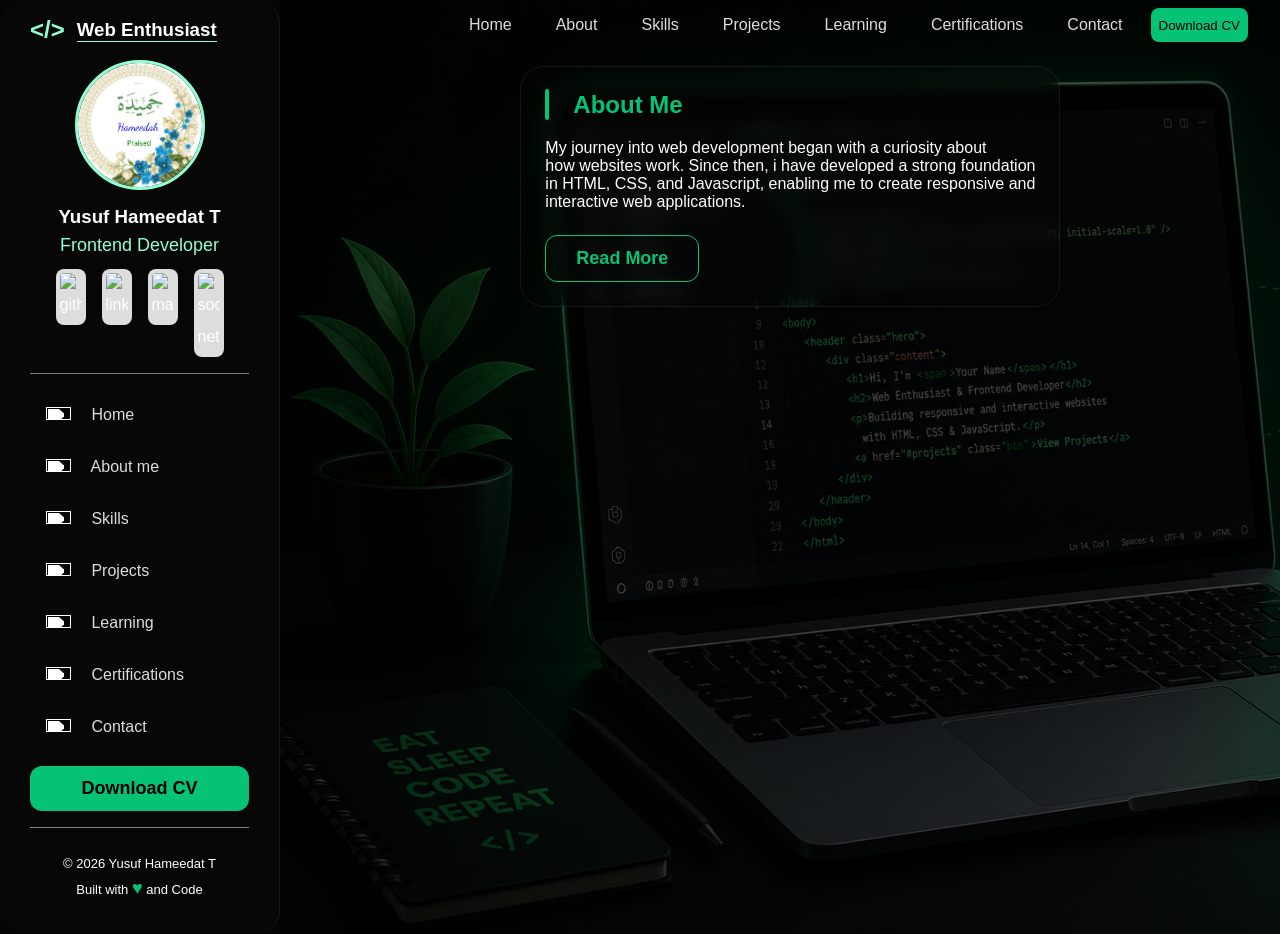
==== asset/pages/about.html @ 352acaed "myPortfolio" ====
<!DOCTYPE html>
<html lang="en">
<head>
    <meta charset="UTF-8">
    <meta name="viewport" content="width=device-width, initial-scale=1.0">
    <title>About me</title>
    <link rel="stylesheet" href="/./asset/style.css">
    <link rel="stylesheet" href="about.css">
</head>
<body>
    <div class="container">

        <aside class="sidemenu">
            <div class="logo">
                <h2>&lt;/&gt;</h2>
                <h3>Web Enthusiast</h3>
            </div>

            <div class="profile">
                <img src="/./asset/image/profile.jpg" alt="profile image" id="prof-img">
                <h3>Yusuf Hameedat T</h3>
                <p>Frontend Developer</p>
                <div class="prof-logo">
                    <img src="https://cdn-icons-png.flaticon.com/128/270/270798.png" 
                    alt="github" id="prof-logo">
                    <img src="https://cdn-icons-png.flaticon.com/128/3536/3536505.png" 
                    alt="linkedin" id="prof-logo">
                    <img src="https://cdn-icons-png.flaticon.com/128/732/732200.png" 
                    alt="mail" id="prof-logo">
                    <img src="https://cdn-icons-png.flaticon.com/128/11531/11531327.png" 
                    alt="social network" id="prof-logo">
                </div>
            </div>

            <div class="navigate">
                <nav>
                    <div class="nav-logo">
                        <a href="/././index.html">
                        <img src="https://cdn-icons-png.flaticon.com/128/1946/1946488.png" alt="">
                        <!-- <img src="https://cdn-icons-png.flaticon.com/128/5996/5996362.png" alt=""> -->
                        Home</a>
                    </div>
                    <div class="nav-logo">
                        <a href="/././index.html#about">
                        <img src="https://cdn-icons-png.flaticon.com/128/10758/10758751.png" alt="">
                        About me</a>
                    </div>
                    <div class="nav-logo">
                        <a href="/././index.html#skill">
                        <img src="https://cdn-icons-png.flaticon.com/128/1447/1447744.png" alt="">
                        Skills</a>
                    </div>
                    <div class="nav-logo">
                        <a href="/././index.html#project">
                        <img src="https://cdn-icons-png.flaticon.com/128/10216/10216292.png" alt="">
                        Projects</a>
                    </div>
                    <div class="nav-logo">
                        <a href="/././index.html#learn">
                        <img src="https://cdn-icons-png.flaticon.com/128/864/864685.png" alt="">
                        Learning</a>
                    </div>
                    <div class="nav-logo">
                        <a href="#">
                        <img src="https://cdn-icons-png.flaticon.com/128/3172/3172183.png" alt="">
                        Certifications</a>
                    </div>
                    <div class="nav-logo">
                        <a href="/././index.html#contact">
                        <img src="https://cdn-icons-png.flaticon.com/128/3894/3894024.png" alt="">
                        Contact</a>
                    </div>
                </nav>
                <button class="btn cv">Download CV</button>
            </div>

            <div class="copyright">
                <p>&copy; 2026 Yusuf Hameedat T</p>
                <p>Built with <span id="love">&hearts;</span> and Code</p>
            </div>
        </aside>

        <aside class="menu">
        <header>
            <nav class="nav">
                <a href="/././index.html">Home</a>
                <a href="/./index.html#about">About</a>
                <a href="/././index.html#skill">Skills</a>
                <a href="/././index.html#project">Projects</a>
                <a href="/././index.html#learn">Learning</a>
                <a href="#">Certifications</a>
                <a href="/././index.html#contact">Contact</a>
                <button class="btn-nav">Download CV</button>
            </nav>
        </header>

        <main>
            <div class="div-section">
                <section class="sec about" id="about"> 
                    <h2><span class="stroke"></span>About Me</h2>
                    <div class="about-info">My journey into web development began with a curiosity about 
                        how websites work. Since then, i have developed a strong foundation
                        in HTML, CSS, and Javascript, enabling me to create responsive and 
                        interactive web applications.</div>
                    <button class="btn read-more read">Read More</button>
                </section>
            </div>
        </main>
        </aside>
    </div>
    <script src="/./asset/script.js"></script>
</body>
</html>
---- asset/style.css ----
:root {
    --bg:#050505;
    --card:#0d0d0d;
    --emerald:#06c274;
    --emerald-light:#8fffd1;
    --text:#ffffff;
    --gray:#b8b8b8;
    --bglogo: rgba(255, 255, 255, 0.486);
}

* {
    margin: 0;
    padding: 0;
    box-sizing: border-box;
    font-family: 'Inter',sans-serif;
}

body {
    background: var(--bg);
    color: var(--text);
}

.container {
    display: grid;
    grid-template-columns: 280px 1fr;
    min-height: 100vh;
}
/* side menu */
.sidemenu {
    /* position: absolute; */
    background: #070707;
    border-right: 1px solid rgba(255,255,255,.08);
    border-radius: 24px;
    padding-top: 16px;
    padding: 0 30px;
    position: sticky;
    top: 0;
    height: fit-content;
}

.logo {
    display: flex;
    align-items: center;
    gap: 12px;
    margin: 16px 0;
}
.logo h2 {
    color: var(--emerald-light);
}
.logo h3 {
    border-bottom: 0.5px solid var(--emerald-light);
}

.profile {
    text-align: center;
    padding-bottom: 16px;
    line-height: 32px;
    border-bottom: 1px solid var(--bglogo);
}
#prof-img {
    width: 130px;
    height: 130px;
    border-radius: 50%;
    border: 3px solid var(--emerald-light);
    object-fit: cover;
}
.profile p {
    color: var(--emerald-light);
}

.prof-logo {
    display: flex;
    gap: 1rem;
    margin-top: 12px;
    justify-content: center;
}
.prof-logo img {
    width: 30px;
    height: 30%;
}
#prof-logo {
    background-color: #ddd;
    padding: 4px;
    border-radius: 8px;
}

/* navigation */
.navigate {
    border-bottom: 1px solid var(--bglogo);
    padding: 16px 0;
}

.nav-logo {
    display: flex;
}
.nav-logo img {
    margin-right: 16px;
    height: 75%;
    width: 25px;
    filter: brightness(0) invert(1); 
}

nav {
    display: flex;
    flex-direction: column;
    gap: 12px;
    margin-top: 8px;
    margin-right: 16px;
}
nav a {
    text-decoration: none;
    color: #ddd;
    padding: 8px 16px;
    border-radius: 10px;
    transition: .3s;
}
nav a:hover {
    background: rgba(0,208,132,.15);
    color: var(--emerald);
}

.btn-nav {
    background-color: var(--emerald);
    padding: 8px;
    border: none;
    border-radius: 8px;
    margin-right: 16px;
}

.nav p {
    margin-top: 12px;
    font-weight: bolder;
    font-size: xx-large;
    color: white;
}

.cv {
    width: 100%;
    margin-top: 16px;
    padding: 14px;
    background: var(--emerald);
    color: black;
    border: none;
    border-radius: 12px;
    font-weight: 600;
    /* cursor: pointer; */
}
.copyright {
    margin-top: 24px;
    margin-bottom: 32px;
}
.copyright p {
    text-align: center;
    font-weight: lighter;
    font-size: small;
    line-height: 24px;
}
#love {
    color: var(--emerald);
    font-size: large;
}

/* the whole page */
.menu {
    position: relative;
}
/* header */
.nav {
    flex-direction: row;
    justify-content: end;
}
.nav a:hover {
    text-decoration: solid underline;
    background: none;
}

/* paragraph */
p {
    line-height: 24px;
    font-weight: 500;
    font-size: large;
}

/* main */
.hero {
    display: grid;
    grid-template-columns: 1.2fr 1fr;
    align-items: center;
    /* gap: 50px; */
    padding-bottom: 24px;
    padding-left: 40px;
    background: 
        linear-gradient(rgba(0,0,0,0.7), rgba(0,0,0,0.7)),url("./image/bghero.png"); 
    background-size: cover;
    background-repeat: no-repeat;
}

.hi {
    display: inline-block;
    padding: 10px 18px;
    border: 1px solid var(--emerald-light);
    border-radius: 12px;
    color: var(--emerald-light);
}

.hero h1 {
    font-size: 4rem;
    max-width: 20px 0;
}
#name {
    color: var(--emerald);
}
.hero h2 {
    color: #d9d9d9;
    margin-bottom: 20px;
}
.hero p {
    color: var(--gray);
    max-width: 600px;
    line-height: 1.8;
}
.hero-btn {
    display: flex;
    gap: 20px;
    margin-top: 24px;
}
.btn {
    padding: 12px 30px;
    border-radius: 12px;
    cursor: pointer;
    font-size: 1rem;
    font-weight: bold;
    font-size: large;
}
.view {
    background: var(--emerald);
    color: black;
    border: none;
}
.contact {
    background: transparent;
    border: 1px solid var(--emerald) ;
    color: white;
}

.status {
    display: flex;
    gap: 50px;
    margin-top: 40px;
    color: white;
}
.status h3 {
   /* color: var(--emerald);*/
    font-size: 1.5rem;
}
.status p {
    color: #999;
}

/* .hero-image {
    width: 100%;
    filter: drop-shadow(0 0 30px rgba(0,208,132,.3));
} */

/* lower section */
.lower-section {
    background: #cff8e6;
    color: black;
    backdrop-filter: blur(10px);
    border: 1px solid rgb(255,255,255,.08);
    border-radius: 24px; 
    padding: 16px;
}

.div-section {
    display: flex;
    flex-direction: row;
    justify-content: space-around;
    gap: 0.5rem;
}
/* class name sec */
.sec {
    background: rgb(255,255,255,.03);
    backdrop-filter: blur(10px);
    border: 1px solid rgb(255,255,255,.08);
    border-radius: 24px;
    padding: 24px;
    margin-bottom: 16px;
}
.sec h2 {
    color: black;
    margin-bottom: 20px;
}
.journey p, .about p, .contact2 p {
    line-height: 32px;
}
/* stroke */
.stroke {
    border: 2px solid var(--emerald);
    margin-right: 24px;
    border-radius: 8px;
}

.read-more {
    background: transparent;
    border: 1px solid var(--emerald) ;
    color: var(--emerald);
    margin-top: 24px;
}

.about, .skills {
    background: #faf9f9a2;
    padding: 24px;
    margin: 24px 0;
    margin-left: 20px;
}
/* skills */
.skills {
    background-color: #faf9f94d;
}
.skill-img {
    display: flex;
    gap: 0.5rem;
}

.skill-logo img { 
    width: 60px;
    height: 60%;
}
.skill-logo {
    background-color: var(--bglogo);
    border-radius: 16px;
    text-align: center;
    padding: 16px 12px;
}

#skill-logo {
    background-color: #06c2742d; 
    border-radius: 16px;
    width: 100px;
    height: 50%; 
    padding: 12px 16px;
    margin-top: 16px;
}
.skill-label {
    text-align: center;
}
/* projects */
.project-view {
    display: flex;
    justify-content: space-between;
}
.project-view a {
    color: var(--emerald);
    text-decoration: none;
    margin-right: 24px;
}

.proj1, .proj2 {
    display: flex;
    gap: 1.5rem;
}

#game {
    color: black;
    line-height: 24px;
    font-weight: 600;
    font-size: large;
}
.proj-img p {
    text-align: center;
    color: var(--emerald)
}
.proj-img img {
    height: 70%;
    width: 250px;
    border-radius: 16px;
}
.proj2 img {
    height: 130%;
    width: 250px;
    border-radius: 16px;
    margin-top: -24px;
}

/* tech & tools and learning journey*/
.sec.project, .sec.journey {
    border-right: 2px solid var(--bglogo);
}

.sec.journey img {
    margin-top: 24px;
}

.techtool, .skill-img2 {
    display: flex;
    gap: 1rem;
}

#tool-logo {
    background-color: var(--bglogo); 
    border-radius: 16px;
    width: 100px;
    height: 70%;
    padding: 12px;
}
.tool-label {
    text-align: center;
}

/* contact */
.sec.contact2 p {
    text-align: center;
    margin-bottom: 24px;
}

#contact-logo {
    width: 25px;
    height: 25%;
}

.cont {
    display: flex;
    gap: 1rem;
    margin-bottom: 20px;
}
.cont a {
    text-decoration: none;
    color: var(--emerald);
    margin-top: 8px;
}
/* Footer */
footer {
    margin-left: 24px;
}

footer p {
    font-size: small;
    font-weight: lighter;
    line-height: 40px;
}

.foot-link a {
    text-decoration: none;
    color: black;
    font-size: small;
    font-weight: lighter;
    line-height: 40px;
    margin-right: 16px;
}

#foot-span {
    border: 1px solid var(--emerald);
    border-radius: 8px;
    margin-right: 8px;
}
---- asset/pages/about.css ----
:root {
    --bg:#050505;
    --card:#0d0d0d;
    --emerald:#06c274;
    --emerald-light:#8fffd1;
    --text:#ffffff;
    --gray:#b8b8b8;
    --bglogo: rgba(255, 255, 255, 0.486);
}

* {
    margin: 0;
    padding: 0;
    box-sizing: border-box;
    font-family: 'Inter',sans-serif;
}

.menu {
background: 
        linear-gradient(rgba(0,0,0,0.7), rgba(0,0,0,0.7)),url("../image/bghero.png"); 
    background-size: cover;
    background-repeat: no-repeat;
}

.about {
    background-color: transparent;
}

.about h2 {
    color: var(--emerald);
}

.about-info {
  white-space: pre-line;
}
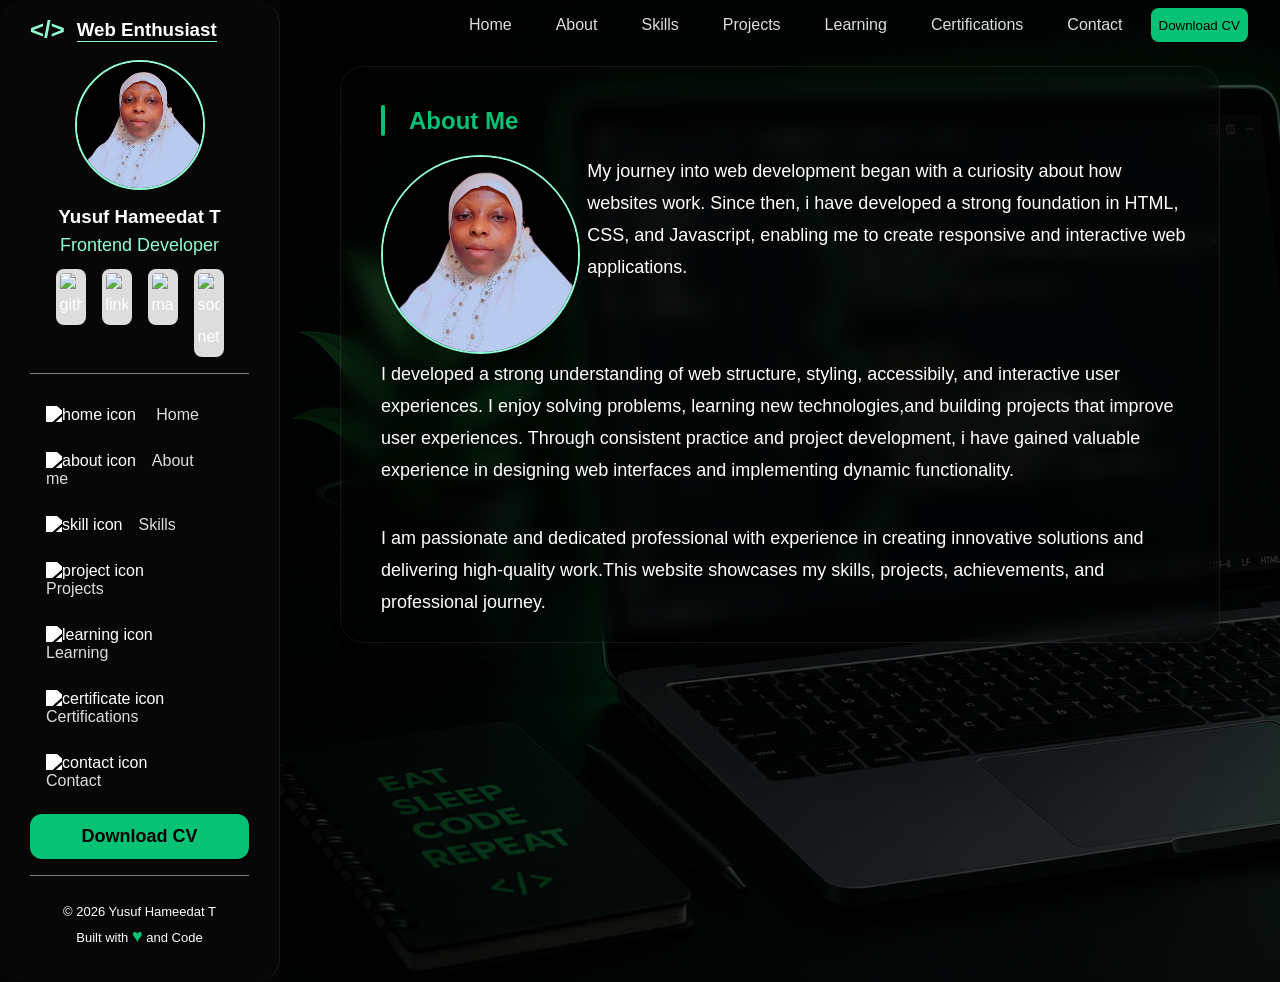
==== commit 4195dfbf: "port" ====
--- a/asset/pages/about.html
+++ b/asset/pages/about.html
@@ -17,7 +17,7 @@
             </div>
 
             <div class="profile">
-                <img src="/./asset/image/profile.jpg" alt="profile image" id="prof-img">
+                <img src="/./asset/image/profilePic.png" alt="profile image" id="prof-img">
                 <h3>Yusuf Hameedat T</h3>
                 <p>Frontend Developer</p>
                 <div class="prof-logo">
@@ -36,39 +36,39 @@
                 <nav>
                     <div class="nav-logo">
                         <a href="/././index.html">
-                        <img src="https://cdn-icons-png.flaticon.com/128/1946/1946488.png" alt="">
                         <!-- <img src="https://cdn-icons-png.flaticon.com/128/5996/5996362.png" alt=""> -->
-                        Home</a>
+                        <img src="https://cdn-icons-png.flaticon.com/128/1946/1946488.png" 
+                        alt="home icon"> Home</a>
                     </div>
                     <div class="nav-logo">
                         <a href="/././index.html#about">
-                        <img src="https://cdn-icons-png.flaticon.com/128/10758/10758751.png" alt="">
-                        About me</a>
+                        <img src="https://cdn-icons-png.flaticon.com/128/10758/10758751.png" 
+                        alt="about icon">About me</a>
                     </div>
                     <div class="nav-logo">
                         <a href="/././index.html#skill">
-                        <img src="https://cdn-icons-png.flaticon.com/128/1447/1447744.png" alt="">
-                        Skills</a>
+                        <img src="https://cdn-icons-png.flaticon.com/128/1447/1447744.png" 
+                        alt="skill icon">Skills</a>
                     </div>
                     <div class="nav-logo">
                         <a href="/././index.html#project">
-                        <img src="https://cdn-icons-png.flaticon.com/128/10216/10216292.png" alt="">
-                        Projects</a>
+                        <img src="https://cdn-icons-png.flaticon.com/128/10216/10216292.png" 
+                        alt="project icon">Projects</a>
                     </div>
                     <div class="nav-logo">
                         <a href="/././index.html#learn">
-                        <img src="https://cdn-icons-png.flaticon.com/128/864/864685.png" alt="">
-                        Learning</a>
+                        <img src="https://cdn-icons-png.flaticon.com/128/864/864685.png" 
+                        alt="learning icon">Learning</a>
                     </div>
                     <div class="nav-logo">
                         <a href="#">
-                        <img src="https://cdn-icons-png.flaticon.com/128/3172/3172183.png" alt="">
-                        Certifications</a>
+                        <img src="https://cdn-icons-png.flaticon.com/128/3172/3172183.png" 
+                        alt="certificate icon">Certifications</a>
                     </div>
                     <div class="nav-logo">
                         <a href="/././index.html#contact">
-                        <img src="https://cdn-icons-png.flaticon.com/128/3894/3894024.png" alt="">
-                        Contact</a>
+                        <img src="https://cdn-icons-png.flaticon.com/128/3894/3894024.png" 
+                        alt="contact icon">Contact</a>
                     </div>
                 </nav>
                 <button class="btn cv">Download CV</button>
@@ -98,16 +98,33 @@
             <div class="div-section">
                 <section class="sec about" id="about"> 
                     <h2><span class="stroke"></span>About Me</h2>
-                    <div class="about-info">My journey into web development began with a curiosity about 
-                        how websites work. Since then, i have developed a strong foundation
-                        in HTML, CSS, and Javascript, enabling me to create responsive and 
-                        interactive web applications.</div>
-                    <button class="btn read-more read">Read More</button>
+                    <div class="pro">
+                        <aside>
+                        <!-- <img src="/./asset/image/profile.jpg" alt="profile image" id="img-prof">  -->
+                        <img src="/./asset/image/profilePic.png" alt="profile image" id="img-prof">
+                        </aside>
+                        <aside>
+                            <p>My journey into web development began with a curiosity about how 
+                                websites work. Since then, i have developed a strong foundation 
+                                in HTML, CSS, and Javascript, enabling me to create responsive and 
+                                interactive web applications.</p><br>
+                        </aside>
+                    </div>
+                    <p>I developed a strong understanding of web structure, 
+                        styling, accessibily, and interactive user experiences. 
+                        I enjoy solving problems, learning new technologies,and 
+                        building projects that improve user experiences. Through 
+                        consistent practice and project development, i have gained 
+                        valuable experience in designing web interfaces and 
+                        implementing dynamic functionality.</p><br><br>
+                    <p>I am passionate and dedicated professional with experience 
+                        in creating innovative solutions and delivering high-quality 
+                        work.This website showcases my skills, projects, 
+                        achievements, and professional journey.</p>
                 </section>
             </div>
         </main>
         </aside>
     </div>
-    <script src="/./asset/script.js"></script>
 </body>
 </html>
--- a/asset/style.css
+++ b/asset/style.css
@@ -61,7 +61,7 @@
     width: 130px;
     height: 130px;
     border-radius: 50%;
-    border: 3px solid var(--emerald-light);
+    border: 2px solid var(--emerald-light);
     object-fit: cover;
 }
 .profile p {
@@ -119,6 +119,57 @@
     color: var(--emerald);
 }
 
+.nav p {
+    margin-top: 12px;
+    font-weight: bolder;
+    font-size: xx-large;
+    color: white;
+}
+
+.cv {
+    width: 100%;
+    margin-top: 16px;
+    padding: 14px;
+    background: var(--emerald);
+    color: black;
+    border: none;
+    border-radius: 12px;
+    font-weight: 600;
+}
+.cv:hover {
+    background-color: #06c2749d;
+    color: var(--emerald-light);
+}
+
+.copyright {
+    margin-top: 24px;
+    margin-bottom: 32px;
+}
+.copyright p {
+    text-align: center;
+    font-weight: lighter;
+    font-size: small;
+    line-height: 24px;
+}
+#love {
+    color: var(--emerald);
+    font-size: large;
+}
+
+/* the whole page */
+.menu {
+    position: relative;
+}
+/* header */
+.nav {
+    flex-direction: row;
+    justify-content: end;
+}
+.nav a:hover {
+    text-decoration: solid underline;
+    background: none;
+}
+
 .btn-nav {
     background-color: var(--emerald);
     padding: 8px;
@@ -126,54 +177,10 @@
     border-radius: 8px;
     margin-right: 16px;
 }
-
-.nav p {
-    margin-top: 12px;
-    font-weight: bolder;
-    font-size: xx-large;
-    color: white;
-}
-
-.cv {
-    width: 100%;
-    margin-top: 16px;
-    padding: 14px;
-    background: var(--emerald);
-    color: black;
-    border: none;
-    border-radius: 12px;
-    font-weight: 600;
-    /* cursor: pointer; */
-}
-.copyright {
-    margin-top: 24px;
-    margin-bottom: 32px;
-}
-.copyright p {
-    text-align: center;
-    font-weight: lighter;
-    font-size: small;
-    line-height: 24px;
-}
-#love {
-    color: var(--emerald);
-    font-size: large;
-}
-
-/* the whole page */
-.menu {
-    position: relative;
-}
-/* header */
-.nav {
-    flex-direction: row;
-    justify-content: end;
-}
-.nav a:hover {
-    text-decoration: solid underline;
-    background: none;
-}
-
+.btn-nav:hover {
+    background-color: #06c2749d;
+    color: var(--emerald-light);
+}
 /* paragraph */
 p {
     line-height: 24px;
@@ -237,10 +244,17 @@
     color: black;
     border: none;
 }
+.view:hover {
+    background-color: #06c2749d;
+    color: white;
+}
 .contact {
     background: transparent;
     border: 1px solid var(--emerald) ;
     color: white;
+}
+.contact:hover {
+    color: var(--emerald-light);
 }
 
 .status {
@@ -307,6 +321,9 @@
     color: var(--emerald);
     margin-top: 24px;
 }
+.read-more:hover {
+    color: black;
+}
 
 .about, .skills {
     background: #faf9f9a2;
@@ -355,6 +372,9 @@
     text-decoration: none;
     margin-right: 24px;
 }
+.project-view a:hover {
+    color: black;
+}
 
 .proj1, .proj2 {
     display: flex;
@@ -429,32 +449,47 @@
     color: var(--emerald);
     margin-top: 8px;
 }
+.cont a:hover {
+    color: black;
+}
 /* Footer */
-footer {
-    margin-left: 24px;
-}
-
-footer p {
-    font-size: small;
-    font-weight: lighter;
+.footer {
+    display: flex;
+    justify-content: space-around;
+}
+
+#quil a, #con a {
+    display: block;
+    text-decoration: none;
+    color: black;
     line-height: 40px;
 }
-
-.foot-link a {
-    text-decoration: none;
-    color: black;
-    font-size: small;
-    font-weight: lighter;
+#quil a:hover, #con a:hover {
+    text-decoration: underline;
+}
+
+.footer h3 {
+    color: black;
+    margin-bottom: 24px;
+}
+
+#footp {
+    line-height: 24px;
+    margin-top: -20px;
+}
+.footer p {
     line-height: 40px;
-    margin-right: 16px;
-}
-
-#foot-span {
-    border: 1px solid var(--emerald);
-    border-radius: 8px;
-    margin-right: 8px;
-}
-
-
-
-
+}
+
+.foot-copyright {
+    text-align: center;
+    margin: 24px 0;
+    text-decoration: underline var(--emerald);
+}
+
+
+
+
+
+
+
--- a/asset/pages/about.css
+++ b/asset/pages/about.css
@@ -24,6 +24,10 @@
 
 .about {
     background-color: transparent;
+    padding-top: 40px;
+    padding-left: 40px;
+    margin-left: 60px;
+    margin-right: 60px;
 }
 
 .about h2 {
@@ -33,4 +37,18 @@
 .about-info {
   white-space: pre-line;
 }
-    
+
+.pro {
+    display: flex;
+    justify-content: space-between;
+    gap: 2.5rem;
+}
+
+#img-prof {
+    height: auto;
+    width: 120%;
+    border-radius: 50%;
+    border: 2px solid var(--emerald-light);
+    object-fit: cover;
+}
+
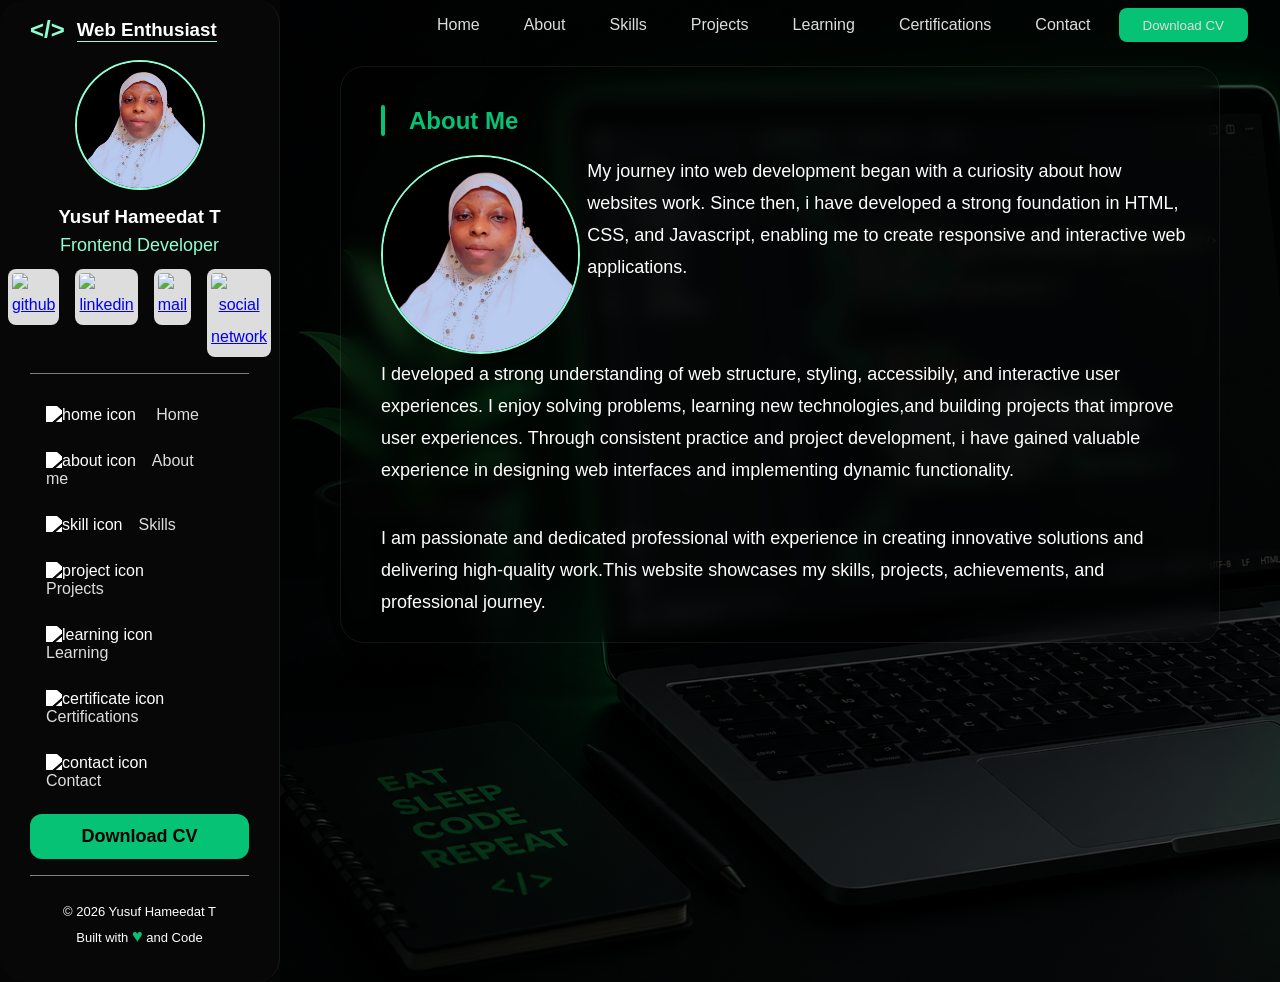
==== commit f24e4935: "port" ====
--- a/asset/pages/about.html
+++ b/asset/pages/about.html
@@ -1,130 +1,196 @@
-<!DOCTYPE html>
+<!doctype html>
 <html lang="en">
-<head>
-    <meta charset="UTF-8">
-    <meta name="viewport" content="width=device-width, initial-scale=1.0">
+  <head>
+    <meta charset="UTF-8" />
+    <meta name="viewport" content="width=device-width, initial-scale=1.0" />
+    <link
+      rel="shortcut icon"
+      href="/asset/image/profilePic.png"
+      type="image/x-icon"
+    />
     <title>About me</title>
-    <link rel="stylesheet" href="/./asset/style.css">
-    <link rel="stylesheet" href="about.css">
-</head>
-<body>
+    <link rel="stylesheet" href="/./asset/style.css" />
+    <link rel="stylesheet" href="about.css" />
+  </head>
+  <body>
     <div class="container">
+      <aside class="sidemenu">
+        <div class="logo">
+          <h2 class="tracking-in-expand-fwd-top">&lt;/&gt;</h2>
+          <h3 class="tracking-in-expand-fwd-top">Web Enthusiast</h3>
+        </div>
 
-        <aside class="sidemenu">
-            <div class="logo">
-                <h2>&lt;/&gt;</h2>
-                <h3>Web Enthusiast</h3>
+        <div class="profile tracking-in-expand-fwd-bottom">
+          <img
+            src="/./asset/image/profilePic.png"
+            alt="profile image"
+            id="prof-img"
+          />
+          <h3>Yusuf Hameedat T</h3>
+          <p>Frontend Developer</p>
+          <div class="prof-logo">
+            <a href="https://github.com/YusufHameedat/">
+              <img
+                src="https://cdn-icons-png.flaticon.com/128/270/270798.png"
+                alt="github"
+                id="prof-logo"
+            /></a>
+            <a href="https://www.linkedin.com/in/yusuf-hameedat-006724223">
+              <img
+                src="https://cdn-icons-png.flaticon.com/128/3536/3536505.png"
+                alt="linkedin"
+                id="prof-logo"
+            /></a>
+            <a href="mailto:hameedatyusuf@gmail.com">
+              <img
+                src="https://cdn-icons-png.flaticon.com/128/732/732200.png"
+                alt="mail"
+                id="prof-logo"
+            /></a>
+            <a href="https://www.instagram.com/hameedatyusu9">
+              <img
+                src="https://cdn-icons-png.flaticon.com/128/11531/11531327.png"
+                alt="social network"
+                id="prof-logo"
+            /></a>
+          </div>
+        </div>
+
+        <div class="navigate">
+          <nav>
+            <div class="nav-logo">
+              <a href="/././index.html">
+                <!-- <img src="https://cdn-icons-png.flaticon.com/128/5996/5996362.png" alt=""> -->
+                <img
+                  src="https://cdn-icons-png.flaticon.com/128/1946/1946488.png"
+                  alt="home icon"
+                />
+                Home</a
+              >
             </div>
+            <div class="nav-logo">
+              <a href="/././index.html#about">
+                <img
+                  src="https://cdn-icons-png.flaticon.com/128/10758/10758751.png"
+                  alt="about icon"
+                />About me</a
+              >
+            </div>
+            <div class="nav-logo">
+              <a href="/././index.html#skill">
+                <img
+                  src="https://cdn-icons-png.flaticon.com/128/1447/1447744.png"
+                  alt="skill icon"
+                />Skills</a
+              >
+            </div>
+            <div class="nav-logo">
+              <a href="/././index.html#project">
+                <img
+                  src="https://cdn-icons-png.flaticon.com/128/10216/10216292.png"
+                  alt="project icon"
+                />Projects</a
+              >
+            </div>
+            <div class="nav-logo">
+              <a href="/././index.html#learn">
+                <img
+                  src="https://cdn-icons-png.flaticon.com/128/864/864685.png"
+                  alt="learning icon"
+                />Learning</a
+              >
+            </div>
+            <div class="nav-logo">
+              <a href="#">
+                <img
+                  src="https://cdn-icons-png.flaticon.com/128/3172/3172183.png"
+                  alt="certificate icon"
+                />Certifications</a
+              >
+            </div>
+            <div class="nav-logo">
+              <a href="/././index.html#contact">
+                <img
+                  src="https://cdn-icons-png.flaticon.com/128/3894/3894024.png"
+                  alt="contact icon"
+                />Contact</a
+              >
+            </div>
+          </nav>
+          <button class="btn cv vibrate-2" id="cvBtn">
+            <a id="btnCvlink" href="/././asset/CV/hameedatCV.pdf"
+              >Download CV</a
+            >
+          </button>
+        </div>
 
-            <div class="profile">
-                <img src="/./asset/image/profilePic.png" alt="profile image" id="prof-img">
-                <h3>Yusuf Hameedat T</h3>
-                <p>Frontend Developer</p>
-                <div class="prof-logo">
-                    <img src="https://cdn-icons-png.flaticon.com/128/270/270798.png" 
-                    alt="github" id="prof-logo">
-                    <img src="https://cdn-icons-png.flaticon.com/128/3536/3536505.png" 
-                    alt="linkedin" id="prof-logo">
-                    <img src="https://cdn-icons-png.flaticon.com/128/732/732200.png" 
-                    alt="mail" id="prof-logo">
-                    <img src="https://cdn-icons-png.flaticon.com/128/11531/11531327.png" 
-                    alt="social network" id="prof-logo">
-                </div>
-            </div>
+        <div class="copyright">
+          <p>&copy; 2026 Yusuf Hameedat T</p>
+          <p>Built with <span id="love">&hearts;</span> and Code</p>
+        </div>
+      </aside>
 
-            <div class="navigate">
-                <nav>
-                    <div class="nav-logo">
-                        <a href="/././index.html">
-                        <!-- <img src="https://cdn-icons-png.flaticon.com/128/5996/5996362.png" alt=""> -->
-                        <img src="https://cdn-icons-png.flaticon.com/128/1946/1946488.png" 
-                        alt="home icon"> Home</a>
-                    </div>
-                    <div class="nav-logo">
-                        <a href="/././index.html#about">
-                        <img src="https://cdn-icons-png.flaticon.com/128/10758/10758751.png" 
-                        alt="about icon">About me</a>
-                    </div>
-                    <div class="nav-logo">
-                        <a href="/././index.html#skill">
-                        <img src="https://cdn-icons-png.flaticon.com/128/1447/1447744.png" 
-                        alt="skill icon">Skills</a>
-                    </div>
-                    <div class="nav-logo">
-                        <a href="/././index.html#project">
-                        <img src="https://cdn-icons-png.flaticon.com/128/10216/10216292.png" 
-                        alt="project icon">Projects</a>
-                    </div>
-                    <div class="nav-logo">
-                        <a href="/././index.html#learn">
-                        <img src="https://cdn-icons-png.flaticon.com/128/864/864685.png" 
-                        alt="learning icon">Learning</a>
-                    </div>
-                    <div class="nav-logo">
-                        <a href="#">
-                        <img src="https://cdn-icons-png.flaticon.com/128/3172/3172183.png" 
-                        alt="certificate icon">Certifications</a>
-                    </div>
-                    <div class="nav-logo">
-                        <a href="/././index.html#contact">
-                        <img src="https://cdn-icons-png.flaticon.com/128/3894/3894024.png" 
-                        alt="contact icon">Contact</a>
-                    </div>
-                </nav>
-                <button class="btn cv">Download CV</button>
-            </div>
-
-            <div class="copyright">
-                <p>&copy; 2026 Yusuf Hameedat T</p>
-                <p>Built with <span id="love">&hearts;</span> and Code</p>
-            </div>
-        </aside>
-
-        <aside class="menu">
+      <aside class="menu">
         <header>
-            <nav class="nav">
-                <a href="/././index.html">Home</a>
-                <a href="/./index.html#about">About</a>
-                <a href="/././index.html#skill">Skills</a>
-                <a href="/././index.html#project">Projects</a>
-                <a href="/././index.html#learn">Learning</a>
-                <a href="#">Certifications</a>
-                <a href="/././index.html#contact">Contact</a>
-                <button class="btn-nav">Download CV</button>
-            </nav>
+          <nav class="nav">
+            <a href="/././index.html">Home</a>
+            <a href="/./index.html#about">About</a>
+            <a href="/././index.html#skill">Skills</a>
+            <a href="/././index.html#project">Projects</a>
+            <a href="/././index.html#learn">Learning</a>
+            <a href="#">Certifications</a>
+            <a href="/././index.html#contact">Contact</a>
+            <button class="btn-nav vibrate-2" id="nav-cvBtn">
+              <a href="/././asset/CV/hameedatCV.pdf">Download CV</a>
+            </button>
+          </nav>
         </header>
 
         <main>
-            <div class="div-section">
-                <section class="sec about" id="about"> 
-                    <h2><span class="stroke"></span>About Me</h2>
-                    <div class="pro">
-                        <aside>
-                        <!-- <img src="/./asset/image/profile.jpg" alt="profile image" id="img-prof">  -->
-                        <img src="/./asset/image/profilePic.png" alt="profile image" id="img-prof">
-                        </aside>
-                        <aside>
-                            <p>My journey into web development began with a curiosity about how 
-                                websites work. Since then, i have developed a strong foundation 
-                                in HTML, CSS, and Javascript, enabling me to create responsive and 
-                                interactive web applications.</p><br>
-                        </aside>
-                    </div>
-                    <p>I developed a strong understanding of web structure, 
-                        styling, accessibily, and interactive user experiences. 
-                        I enjoy solving problems, learning new technologies,and 
-                        building projects that improve user experiences. Through 
-                        consistent practice and project development, i have gained 
-                        valuable experience in designing web interfaces and 
-                        implementing dynamic functionality.</p><br><br>
-                    <p>I am passionate and dedicated professional with experience 
-                        in creating innovative solutions and delivering high-quality 
-                        work.This website showcases my skills, projects, 
-                        achievements, and professional journey.</p>
-                </section>
-            </div>
+          <div class="div-section">
+            <section class="sec about" id="about">
+              <h2 class="tracking-in-expand-fwd-top">
+                <span class="stroke"></span>About Me
+              </h2>
+              <div class="pro">
+                <aside>
+                  <!-- <img src="/./asset/image/profile.jpg" alt="profile image" id="img-prof">  -->
+                  <img
+                    src="/./asset/image/profilePic.png"
+                    alt="profile image"
+                    id="img-prof"
+                  />
+                </aside>
+                <aside>
+                  <p>
+                    My journey into web development began with a curiosity about
+                    how websites work. Since then, i have developed a strong
+                    foundation in HTML, CSS, and Javascript, enabling me to
+                    create responsive and interactive web applications.
+                  </p>
+                  <br />
+                </aside>
+              </div>
+              <p>
+                I developed a strong understanding of web structure, styling,
+                accessibily, and interactive user experiences. I enjoy solving
+                problems, learning new technologies,and building projects that
+                improve user experiences. Through consistent practice and
+                project development, i have gained valuable experience in
+                designing web interfaces and implementing dynamic functionality.
+              </p>
+              <br /><br />
+              <p>
+                I am passionate and dedicated professional with experience in
+                creating innovative solutions and delivering high-quality
+                work.This website showcases my skills, projects, achievements,
+                and professional journey.
+              </p>
+            </section>
+          </div>
         </main>
-        </aside>
+      </aside>
     </div>
-</body>
-</html>+    <script src="/./asset/script.js"></script>
+  </body>
+</html>
--- a/asset/style.css
+++ b/asset/style.css
@@ -1,495 +1,1002 @@
 :root {
-    --bg:#050505;
-    --card:#0d0d0d;
-    --emerald:#06c274;
-    --emerald-light:#8fffd1;
-    --text:#ffffff;
-    --gray:#b8b8b8;
-    --bglogo: rgba(255, 255, 255, 0.486);
+  --bg: #050505;
+  --card: #0d0d0d;
+  --emerald: #06c274;
+  --emerald-light: #8fffd1;
+  --text: #ffffff;
+  --gray: #b8b8b8;
+  --bglogo: rgba(255, 255, 255, 0.486);
 }
 
 * {
-    margin: 0;
-    padding: 0;
-    box-sizing: border-box;
-    font-family: 'Inter',sans-serif;
+  margin: 0;
+  padding: 0;
+  box-sizing: border-box;
+  font-family: "Inter", sans-serif;
 }
 
 body {
-    background: var(--bg);
-    color: var(--text);
+  background: var(--bg);
+  color: var(--text);
 }
 
 .container {
-    display: grid;
-    grid-template-columns: 280px 1fr;
-    min-height: 100vh;
+  display: grid;
+  grid-template-columns: 280px 1fr;
+  min-height: 100vh;
 }
 /* side menu */
 .sidemenu {
-    /* position: absolute; */
-    background: #070707;
-    border-right: 1px solid rgba(255,255,255,.08);
-    border-radius: 24px;
-    padding-top: 16px;
-    padding: 0 30px;
-    position: sticky;
-    top: 0;
-    height: fit-content;
+  /* position: absolute; */
+  background: #070707;
+  border-right: 1px solid rgba(255, 255, 255, 0.08);
+  border-radius: 24px;
+  /* padding-top: 16px; */
+  padding: 0 30px;
+  position: sticky;
+  top: 0;
+  height: fit-content;
 }
 
 .logo {
+  display: flex;
+  align-items: center;
+  gap: 12px;
+  margin: 16px 0;
+}
+.logo h2 {
+  color: var(--emerald-light);
+}
+.logo h3 {
+  border-bottom: 0.5px solid var(--emerald-light);
+}
+
+.profile {
+  text-align: center;
+  padding-bottom: 16px;
+  line-height: 32px;
+  border-bottom: 1px solid var(--bglogo);
+}
+#prof-img {
+  width: 130px;
+  height: 130px;
+  border-radius: 50%;
+  border: 2px solid var(--emerald-light);
+  object-fit: cover;
+}
+.profile p {
+  color: var(--emerald-light);
+}
+
+.prof-logo {
+  display: flex;
+  gap: 1rem;
+  margin-top: 12px;
+  justify-content: center;
+}
+.prof-logo img {
+  width: 30px;
+  height: 70%;
+}
+#prof-logo {
+  background-color: #ddd;
+  padding: 4px;
+  border-radius: 8px;
+}
+
+/* navigation */
+.navigate {
+  border-bottom: 1px solid var(--bglogo);
+  padding: 16px 0;
+}
+
+.nav-logo {
+  display: flex;
+}
+.nav-logo img {
+  margin-right: 16px;
+  height: 75%;
+  width: 25px;
+  filter: brightness(0) invert(1);
+}
+
+nav {
+  display: flex;
+  flex-direction: column;
+  gap: 12px;
+  margin-top: 8px;
+  margin-right: 16px;
+}
+nav a {
+  text-decoration: none;
+  color: #ddd;
+  padding: 8px 16px;
+  border-radius: 10px;
+  transition: 0.3s;
+}
+nav a:hover {
+  background: rgba(0, 208, 132, 0.15);
+  color: var(--emerald);
+}
+
+.cv {
+  width: 100%;
+  margin-top: 16px;
+  padding: 14px;
+  background: var(--emerald);
+  color: black;
+  border: none;
+  border-radius: 12px;
+  font-weight: 600;
+}
+.cv:hover {
+  background-color: #06c2749d;
+  color: var(--emerald-light);
+}
+
+.copyright {
+  margin-top: 24px;
+  margin-bottom: 32px;
+}
+.copyright p {
+  text-align: center;
+  font-weight: lighter;
+  font-size: small;
+  line-height: 24px;
+}
+#love {
+  color: var(--emerald);
+  font-size: large;
+}
+
+/* the whole page */
+.menu {
+  position: relative;
+}
+/* header */
+.nav {
+  flex-direction: row;
+  justify-content: end;
+}
+.nav a:hover {
+  text-decoration: solid underline;
+  background: none;
+}
+
+.btn-nav {
+  background-color: var(--emerald);
+  padding: 8px;
+  border: none;
+  border-radius: 8px;
+  margin-right: 16px;
+}
+.btn-nav:hover {
+  background-color: #06c2749d;
+  color: var(--emerald-light);
+}
+/* paragraph */
+p {
+  line-height: 24px;
+  font-weight: 500;
+  font-size: large;
+}
+
+/* main */
+.hero {
+  display: grid;
+  grid-template-columns: 1.2fr 1fr;
+  align-items: center;
+  /* gap: 50px; */
+  padding-bottom: 24px;
+  padding-left: 40px;
+  background:
+    linear-gradient(rgba(0, 0, 0, 0.7), rgba(0, 0, 0, 0.7)),
+    url("./image/bghero.png");
+  background-size: cover;
+  background-repeat: no-repeat;
+}
+
+.hi {
+  display: inline-block;
+  padding: 10px 18px;
+  border: 1px solid var(--emerald-light);
+  border-radius: 12px;
+  color: var(--emerald-light);
+}
+
+.hero h1 {
+  font-size: 4rem;
+  max-width: 20px 0;
+}
+#name {
+  color: var(--emerald);
+}
+.hero h2 {
+  color: #d9d9d9;
+  margin-bottom: 20px;
+}
+.hero p {
+  color: var(--gray);
+  max-width: 600px;
+  line-height: 1.8;
+}
+.hero-btn {
+  display: flex;
+  gap: 20px;
+  margin-top: 24px;
+}
+.btn {
+  padding: 12px 30px;
+  border-radius: 12px;
+  cursor: pointer;
+  font-size: 1rem;
+  font-weight: bold;
+  font-size: large;
+}
+.view {
+  background: var(--emerald);
+  color: black;
+  border: none;
+}
+.view:hover {
+  background-color: #06c2749d;
+  color: white;
+}
+.contact {
+  background: transparent;
+  border: 1px solid var(--emerald);
+  color: white;
+}
+.contact:hover {
+  color: var(--emerald-light);
+}
+
+.status {
+  display: flex;
+  gap: 50px;
+  margin-top: 40px;
+  color: white;
+}
+.status h3 {
+  /* color: var(--emerald);*/
+  font-size: 1.5rem;
+}
+.status p {
+  color: #999;
+}
+
+/* .hero-image {
+    width: 100%;
+    filter: drop-shadow(0 0 30px rgba(0,208,132,.3));
+} */
+
+/* lower section */
+.lower-section {
+  background: #cff8e6;
+  color: black;
+  backdrop-filter: blur(10px);
+  border: 1px solid rgb(255, 255, 255, 0.08);
+  border-radius: 24px;
+  padding: 16px;
+}
+
+.div-section {
+  display: flex;
+  flex-direction: row;
+  justify-content: space-around;
+  gap: 0.5rem;
+}
+/* class name sec */
+.sec {
+  background: rgb(255, 255, 255, 0.03);
+  backdrop-filter: blur(10px);
+  border: 1px solid rgb(255, 255, 255, 0.08);
+  border-radius: 24px;
+  padding: 24px;
+  margin-bottom: 16px;
+}
+.sec h2 {
+  color: black;
+  margin-bottom: 20px;
+}
+.journey p,
+.about p,
+.contact2 p {
+  line-height: 32px;
+}
+/* stroke */
+.stroke {
+  border: 2px solid var(--emerald);
+  margin-right: 24px;
+  border-radius: 8px;
+}
+
+.read-more {
+  background: transparent;
+  border: 1px solid var(--emerald);
+  color: var(--emerald);
+  margin-top: 24px;
+}
+.read-more:hover {
+  color: black;
+}
+
+.about,
+.skills {
+  background: #faf9f9a2;
+  padding: 24px;
+  margin: 24px 0;
+  margin-left: 20px;
+}
+/* skills */
+.skills {
+  background-color: #faf9f94d;
+}
+.skill-img {
+  display: flex;
+  gap: 0.5rem;
+}
+
+.skill-logo img {
+  width: 60px;
+  height: 60%;
+}
+.skill-logo {
+  background-color: var(--bglogo);
+  border-radius: 16px;
+  text-align: center;
+  padding: 16px 12px;
+}
+
+#skill-logo {
+  background-color: #06c2742d;
+  border-radius: 16px;
+  width: 100px;
+  height: 50%;
+  padding: 12px 16px;
+  margin-top: 16px;
+}
+.skill-label {
+  text-align: center;
+}
+/* projects */
+.project-view {
+  display: flex;
+  justify-content: space-between;
+}
+.project-view a {
+  color: var(--emerald);
+  text-decoration: none;
+  margin-right: 24px;
+}
+.project-view a:hover {
+  color: black;
+}
+
+.proj1,
+.proj2 {
+  display: flex;
+  gap: 1.5rem;
+}
+
+#game {
+  color: black;
+  line-height: 24px;
+  font-weight: 600;
+  font-size: large;
+}
+.proj-img p {
+  text-align: center;
+  color: var(--emerald);
+}
+.proj-img img {
+  height: 70%;
+  width: 250px;
+  border-radius: 16px;
+}
+.proj2 img {
+  height: 130%;
+  width: 250px;
+  border-radius: 16px;
+  margin-top: -24px;
+}
+
+/* tech & tools and learning journey*/
+.sec.project,
+.sec.journey {
+  border-right: 2px solid var(--bglogo);
+}
+
+.sec.journey img {
+  margin-top: 24px;
+}
+
+.techtool,
+.skill-img2 {
+  display: flex;
+  gap: 1rem;
+}
+
+#tool-logo {
+  background-color: var(--bglogo);
+  border-radius: 16px;
+  width: 100px;
+  height: 70%;
+  padding: 12px;
+}
+.tool-label {
+  text-align: center;
+}
+
+/* contact */
+.sec.contact2 p {
+  text-align: center;
+  margin-bottom: 24px;
+}
+
+#contact-logo {
+  width: 25px;
+  height: 25%;
+}
+
+.cont {
+  display: flex;
+  gap: 1rem;
+  margin-bottom: 20px;
+}
+.cont a {
+  text-decoration: none;
+  color: var(--emerald);
+  margin-top: 8px;
+}
+.cont a:hover {
+  color: black;
+}
+/* Footer */
+.footer {
+  display: flex;
+  justify-content: space-around;
+}
+
+#quil a,
+#con a {
+  display: block;
+  text-decoration: none;
+  color: black;
+  line-height: 40px;
+}
+#quil a:hover,
+#con a:hover {
+  text-decoration: underline;
+}
+
+.footer h3 {
+  color: black;
+  margin-bottom: 24px;
+}
+
+#footp {
+  line-height: 32px;
+  margin-top: -20px;
+}
+.footer p {
+  line-height: 40px;
+}
+
+.foot-copyright {
+  text-align: center;
+  margin: 24px 0;
+  text-decoration: underline var(--emerald);
+}
+
+/* touch up designs */
+.kenburns-top {
+  -webkit-animation: kenburns-top 2s ease-in;
+  animation: kenburns-top 2s ease-in;
+}
+/* ----------------------------------------------
+ * Generated by Animista on 2026-7-30 15:17:2
+ * Licensed under FreeBSD License.
+ * See http://animista.net/license for more info. 
+ * w: http://animista.net, t: @cssanimista
+ * ---------------------------------------------- */
+
+/**
+ * ----------------------------------------
+ * animation kenburns-top
+ * ----------------------------------------
+ */
+@-webkit-keyframes kenburns-top {
+  0% {
+    -webkit-transform: scale(1) translateY(0);
+    transform: scale(1) translateY(0);
+    -webkit-transform-origin: 50% 16%;
+    transform-origin: 50% 16%;
+  }
+  100% {
+    -webkit-transform: scale(1.25) translateY(-15px);
+    transform: scale(1.25) translateY(-15px);
+    -webkit-transform-origin: top;
+    transform-origin: top;
+  }
+}
+@keyframes kenburns-top {
+  0% {
+    -webkit-transform: scale(1) translateY(0);
+    transform: scale(1) translateY(0);
+    -webkit-transform-origin: 50% 16%;
+    transform-origin: 50% 16%;
+  }
+  100% {
+    -webkit-transform: scale(1.25) translateY(-15px);
+    transform: scale(1.25) translateY(-15px);
+    -webkit-transform-origin: top;
+    transform-origin: top;
+  }
+}
+
+/* text hi */
+.shake-lr {
+  -webkit-animation: shake-lr 0.7s cubic-bezier(0.455, 0.03, 0.515, 0.955) both;
+  animation: shake-lr 0.7s cubic-bezier(0.455, 0.03, 0.515, 0.955) both;
+}
+/* ----------------------------------------------
+ * Generated by Animista on 2026-7-30 14:40:7
+ * Licensed under FreeBSD License.
+ * See http://animista.net/license for more info. 
+ * w: http://animista.net, t: @cssanimista
+ * ---------------------------------------------- */
+
+/**
+ * ----------------------------------------
+ * animation shake-lr
+ * ----------------------------------------
+ */
+@-webkit-keyframes shake-lr {
+  0%,
+  100% {
+    -webkit-transform: rotate(0deg);
+    transform: rotate(0deg);
+    -webkit-transform-origin: 50% 50%;
+    transform-origin: 50% 50%;
+  }
+  10% {
+    -webkit-transform: rotate(8deg);
+    transform: rotate(8deg);
+  }
+  20%,
+  40%,
+  60% {
+    -webkit-transform: rotate(-10deg);
+    transform: rotate(-10deg);
+  }
+  30%,
+  50%,
+  70% {
+    -webkit-transform: rotate(10deg);
+    transform: rotate(10deg);
+  }
+  80% {
+    -webkit-transform: rotate(-8deg);
+    transform: rotate(-8deg);
+  }
+  90% {
+    -webkit-transform: rotate(8deg);
+    transform: rotate(8deg);
+  }
+}
+@keyframes shake-lr {
+  0%,
+  100% {
+    -webkit-transform: rotate(0deg);
+    transform: rotate(0deg);
+    -webkit-transform-origin: 50% 50%;
+    transform-origin: 50% 50%;
+  }
+  10% {
+    -webkit-transform: rotate(8deg);
+    transform: rotate(8deg);
+  }
+  20%,
+  40%,
+  60% {
+    -webkit-transform: rotate(-10deg);
+    transform: rotate(-10deg);
+  }
+  30%,
+  50%,
+  70% {
+    -webkit-transform: rotate(10deg);
+    transform: rotate(10deg);
+  }
+  80% {
+    -webkit-transform: rotate(-8deg);
+    transform: rotate(-8deg);
+  }
+  90% {
+    -webkit-transform: rotate(8deg);
+    transform: rotate(8deg);
+  }
+}
+
+/* text h1 */
+.tracking-in-expand-fwd-top {
+  -webkit-animation: tracking-in-expand-fwd-top 0.8s
+    cubic-bezier(0.215, 0.61, 0.355, 1) both;
+  animation: tracking-in-expand-fwd-top 0.8s cubic-bezier(0.215, 0.61, 0.355, 1)
+    both;
+}
+/* ----------------------------------------------
+ * Generated by Animista on 2026-7-30 14:4:26
+ * Licensed under FreeBSD License.
+ * See http://animista.net/license for more info. 
+ * w: http://animista.net, t: @cssanimista
+ * ---------------------------------------------- */
+
+/**
+ * ----------------------------------------
+ * animation tracking-in-expand-fwd-top
+ * ----------------------------------------
+ */
+@-webkit-keyframes tracking-in-expand-fwd-top {
+  0% {
+    letter-spacing: -0.5em;
+    -webkit-transform: translateZ(-700px) translateY(-500px);
+    transform: translateZ(-700px) translateY(-500px);
+    opacity: 0;
+  }
+  40% {
+    opacity: 0.6;
+  }
+  100% {
+    -webkit-transform: translateZ(0) translateY(0);
+    transform: translateZ(0) translateY(0);
+    opacity: 1;
+  }
+}
+@keyframes tracking-in-expand-fwd-top {
+  0% {
+    letter-spacing: -0.5em;
+    -webkit-transform: translateZ(-700px) translateY(-500px);
+    transform: translateZ(-700px) translateY(-500px);
+    opacity: 0;
+  }
+  40% {
+    opacity: 0.6;
+  }
+  100% {
+    -webkit-transform: translateZ(0) translateY(0);
+    transform: translateZ(0) translateY(0);
+    opacity: 1;
+  }
+}
+
+/* second h1 */
+.tracking-in-contract-bck {
+  -webkit-animation: tracking-in-contract-bck 1s
+    cubic-bezier(0.215, 0.61, 0.355, 1) both;
+  animation: tracking-in-contract-bck 1s cubic-bezier(0.215, 0.61, 0.355, 1)
+    both;
+}
+/* ----------------------------------------------
+ * Generated by Animista on 2026-7-30 13:50:17
+ * Licensed under FreeBSD License.
+ * See http://animista.net/license for more info. 
+ * w: http://animista.net, t: @cssanimista
+ * ---------------------------------------------- */
+
+/**
+ * ----------------------------------------
+ * animation tracking-in-contract-bck
+ * ----------------------------------------
+ */
+@-webkit-keyframes tracking-in-contract-bck {
+  0% {
+    letter-spacing: 1em;
+    -webkit-transform: translateZ(400px);
+    transform: translateZ(400px);
+    opacity: 0;
+  }
+  40% {
+    opacity: 0.6;
+  }
+  100% {
+    -webkit-transform: translateZ(0);
+    transform: translateZ(0);
+    opacity: 1;
+  }
+}
+@keyframes tracking-in-contract-bck {
+  0% {
+    letter-spacing: 1em;
+    -webkit-transform: translateZ(400px);
+    transform: translateZ(400px);
+    opacity: 0;
+  }
+  40% {
+    opacity: 0.6;
+  }
+  100% {
+    -webkit-transform: translateZ(0);
+    transform: translateZ(0);
+    opacity: 1;
+  }
+}
+
+/* text h2 */
+.tracking-in-expand-fwd-bottom {
+  -webkit-animation: tracking-in-expand-fwd-bottom 0.9s
+    cubic-bezier(0.215, 0.61, 0.355, 1) both;
+  animation: tracking-in-expand-fwd-bottom 0.9s
+    cubic-bezier(0.215, 0.61, 0.355, 1) both;
+}
+/* ----------------------------------------------
+ * Generated by Animista on 2026-7-30 13:47:12
+ * Licensed under FreeBSD License.
+ * See http://animista.net/license for more info. 
+ * w: http://animista.net, t: @cssanimista
+ * ---------------------------------------------- */
+
+/**
+ * ----------------------------------------
+ * animation tracking-in-expand-fwd-bottom
+ * ----------------------------------------
+ */
+@-webkit-keyframes tracking-in-expand-fwd-bottom {
+  0% {
+    letter-spacing: -0.5em;
+    -webkit-transform: translateZ(-700px) translateY(500px);
+    transform: translateZ(-700px) translateY(500px);
+    opacity: 0;
+  }
+  40% {
+    opacity: 0.6;
+  }
+  100% {
+    -webkit-transform: translateZ(0) translateY(0);
+    transform: translateZ(0) translateY(0);
+    opacity: 1;
+  }
+}
+@keyframes tracking-in-expand-fwd-bottom {
+  0% {
+    letter-spacing: -0.5em;
+    -webkit-transform: translateZ(-700px) translateY(500px);
+    transform: translateZ(-700px) translateY(500px);
+    opacity: 0;
+  }
+  40% {
+    opacity: 0.6;
+  }
+  100% {
+    -webkit-transform: translateZ(0) translateY(0);
+    transform: translateZ(0) translateY(0);
+    opacity: 1;
+  }
+}
+
+/* buttons */
+.vibrate-2 {
+  -webkit-animation: vibrate-2 0.9s linear infinite both;
+  animation: vibrate-2 0.9s linear infinite both;
+}
+/* ----------------------------------------------
+ * Generated by Animista on 2026-7-30 14:44:9
+ * Licensed under FreeBSD License.
+ * See http://animista.net/license for more info. 
+ * w: http://animista.net, t: @cssanimista
+ * ---------------------------------------------- */
+
+/**
+ * ----------------------------------------
+ * animation vibrate-2
+ * ----------------------------------------
+ */
+@-webkit-keyframes vibrate-2 {
+  0% {
+    -webkit-transform: translate(0);
+    transform: translate(0);
+  }
+  20% {
+    -webkit-transform: translate(2px, -2px);
+    transform: translate(2px, -2px);
+  }
+  40% {
+    -webkit-transform: translate(2px, 2px);
+    transform: translate(2px, 2px);
+  }
+  60% {
+    -webkit-transform: translate(-2px, 2px);
+    transform: translate(-2px, 2px);
+  }
+  80% {
+    -webkit-transform: translate(-2px, -2px);
+    transform: translate(-2px, -2px);
+  }
+  100% {
+    -webkit-transform: translate(0);
+    transform: translate(0);
+  }
+}
+@keyframes vibrate-2 {
+  0% {
+    -webkit-transform: translate(0);
+    transform: translate(0);
+  }
+  20% {
+    -webkit-transform: translate(2px, -2px);
+    transform: translate(2px, -2px);
+  }
+  40% {
+    -webkit-transform: translate(2px, 2px);
+    transform: translate(2px, 2px);
+  }
+  60% {
+    -webkit-transform: translate(-2px, 2px);
+    transform: translate(-2px, 2px);
+  }
+  80% {
+    -webkit-transform: translate(-2px, -2px);
+    transform: translate(-2px, -2px);
+  }
+  100% {
+    -webkit-transform: translate(0);
+    transform: translate(0);
+  }
+}
+
+/* view all in project */
+.blink-2 {
+  -webkit-animation: blink-2 0.9s both;
+  animation: blink-2 0.9s both;
+}
+/* ----------------------------------------------
+ * Generated by Animista on 2026-7-30 14:54:51
+ * Licensed under FreeBSD License.
+ * See http://animista.net/license for more info. 
+ * w: http://animista.net, t: @cssanimista
+ * ---------------------------------------------- */
+
+/**
+ * ----------------------------------------
+ * animation blink-2
+ * ----------------------------------------
+ */
+@-webkit-keyframes blink-2 {
+  0% {
+    opacity: 1;
+  }
+  50% {
+    opacity: 0.2;
+  }
+  100% {
+    opacity: 1;
+  }
+}
+@keyframes blink-2 {
+  0% {
+    opacity: 1;
+  }
+  50% {
+    opacity: 0.2;
+  }
+  100% {
+    opacity: 1;
+  }
+}
+
+/* media */
+/* @media (max-width: 768px) {
+  header {
+    opacity: 0;
+  }
+
+  .container {
+    grid-template-columns: 180px 1fr;
+  }
+
+  .logo {
+    gap: 4px;
+  }
+  .logo h2 {
+    font-size: small;
+  }
+  .logo h3 {
+    font-size: small;
+    font-weight: 500;
+  }
+
+  #prof-img {
+    width: 100px;
+    height: 100px;
+  }
+  .profile h3 {
+    font-size: small;
+    font-weight: 700;
+  }
+  .profile p {
+    font-size: small;
+    font-weight: lighter;
+    margin-top: -8px;
+  }
+  .prof-logo {
     display: flex;
-    align-items: center;
-    gap: 12px;
-    margin: 16px 0;
-}
-.logo h2 {
-    color: var(--emerald-light);
-}
-.logo h3 {
-    border-bottom: 0.5px solid var(--emerald-light);
-}
-
-.profile {
-    text-align: center;
-    padding-bottom: 16px;
-    line-height: 32px;
-    border-bottom: 1px solid var(--bglogo);
-}
-#prof-img {
-    width: 130px;
-    height: 130px;
-    border-radius: 50%;
-    border: 2px solid var(--emerald-light);
-    object-fit: cover;
-}
-.profile p {
-    color: var(--emerald-light);
-}
-
-.prof-logo {
-    display: flex;
-    gap: 1rem;
-    margin-top: 12px;
+    gap: 0.5rem;
+    margin-top: 8px;
     justify-content: center;
-}
-.prof-logo img {
-    width: 30px;
-    height: 30%;
-}
-#prof-logo {
+  }
+  .prof-logo img {
+    width: 25px;
+    height: 70%;
+  }
+  #prof-logo {
     background-color: #ddd;
     padding: 4px;
     border-radius: 8px;
-}
-
-/* navigation */
-.navigate {
+  }
+
+  .navigate {
     border-bottom: 1px solid var(--bglogo);
     padding: 16px 0;
-}
-
-.nav-logo {
+  }
+  .nav-logo {
     display: flex;
-}
-.nav-logo img {
-    margin-right: 16px;
-    height: 75%;
-    width: 25px;
-    filter: brightness(0) invert(1); 
-}
-
-nav {
+  }
+  .nav-logo img {
+    margin-right: 4px;
+    height: 80%;
+    width: 15px;
+    filter: brightness(0) invert(1);
+  }
+  nav {
     display: flex;
     flex-direction: column;
-    gap: 12px;
+    gap: 4px;
     margin-top: 8px;
-    margin-right: 16px;
-}
-nav a {
+    margin-right: 8px;
+  }
+  nav a {
     text-decoration: none;
     color: #ddd;
-    padding: 8px 16px;
+    padding: 8px;
     border-radius: 10px;
-    transition: .3s;
-}
-nav a:hover {
-    background: rgba(0,208,132,.15);
+    transition: 0.3s;
+    font-size: small;
+    font-weight: lighter;
+  }
+  nav a:hover {
+    background: rgba(0, 208, 132, 0.15);
     color: var(--emerald);
-}
-
-.nav p {
-    margin-top: 12px;
-    font-weight: bolder;
-    font-size: xx-large;
-    color: white;
-}
-
-.cv {
+  }
+
+  .cv {
     width: 100%;
-    margin-top: 16px;
+    margin-top: 8px;
     padding: 14px;
     background: var(--emerald);
     color: black;
     border: none;
     border-radius: 12px;
-    font-weight: 600;
-}
-.cv:hover {
+    font-weight: 700;
+    font-size: small;
+  }
+  .cv:hover {
     background-color: #06c2749d;
     color: var(--emerald-light);
-}
-
-.copyright {
-    margin-top: 24px;
-    margin-bottom: 32px;
-}
-.copyright p {
+  }
+  .copyright {
+    margin-top: 16px;
+    margin-bottom: 24px;
+  }
+  .copyright p {
     text-align: center;
-    font-weight: lighter;
-    font-size: small;
+    font-weight: 400;
+    font-size: x-small;
     line-height: 24px;
-}
-#love {
+  }
+  #love {
     color: var(--emerald);
-    font-size: large;
-}
-
-/* the whole page */
-.menu {
-    position: relative;
-}
-/* header */
-.nav {
-    flex-direction: row;
-    justify-content: end;
-}
-.nav a:hover {
-    text-decoration: solid underline;
-    background: none;
-}
-
-.btn-nav {
-    background-color: var(--emerald);
-    padding: 8px;
-    border: none;
-    border-radius: 8px;
-    margin-right: 16px;
-}
-.btn-nav:hover {
-    background-color: #06c2749d;
-    color: var(--emerald-light);
-}
-/* paragraph */
-p {
-    line-height: 24px;
-    font-weight: 500;
-    font-size: large;
-}
-
-/* main */
-.hero {
-    display: grid;
-    grid-template-columns: 1.2fr 1fr;
-    align-items: center;
-    /* gap: 50px; */
-    padding-bottom: 24px;
-    padding-left: 40px;
-    background: 
-        linear-gradient(rgba(0,0,0,0.7), rgba(0,0,0,0.7)),url("./image/bghero.png"); 
-    background-size: cover;
-    background-repeat: no-repeat;
-}
-
-.hi {
-    display: inline-block;
-    padding: 10px 18px;
-    border: 1px solid var(--emerald-light);
-    border-radius: 12px;
-    color: var(--emerald-light);
-}
-
-.hero h1 {
-    font-size: 4rem;
-    max-width: 20px 0;
-}
-#name {
-    color: var(--emerald);
-}
-.hero h2 {
-    color: #d9d9d9;
-    margin-bottom: 20px;
-}
-.hero p {
-    color: var(--gray);
-    max-width: 600px;
-    line-height: 1.8;
-}
-.hero-btn {
-    display: flex;
-    gap: 20px;
-    margin-top: 24px;
-}
-.btn {
-    padding: 12px 30px;
-    border-radius: 12px;
-    cursor: pointer;
-    font-size: 1rem;
-    font-weight: bold;
-    font-size: large;
-}
-.view {
-    background: var(--emerald);
-    color: black;
-    border: none;
-}
-.view:hover {
-    background-color: #06c2749d;
-    color: white;
-}
-.contact {
-    background: transparent;
-    border: 1px solid var(--emerald) ;
-    color: white;
-}
-.contact:hover {
-    color: var(--emerald-light);
-}
-
-.status {
-    display: flex;
-    gap: 50px;
-    margin-top: 40px;
-    color: white;
-}
-.status h3 {
-   /* color: var(--emerald);*/
-    font-size: 1.5rem;
-}
-.status p {
-    color: #999;
-}
-
-/* .hero-image {
-    width: 100%;
-    filter: drop-shadow(0 0 30px rgba(0,208,132,.3));
+    font-size: medium;
+  }
 } */
-
-/* lower section */
-.lower-section {
-    background: #cff8e6;
-    color: black;
-    backdrop-filter: blur(10px);
-    border: 1px solid rgb(255,255,255,.08);
-    border-radius: 24px; 
-    padding: 16px;
-}
-
-.div-section {
-    display: flex;
-    flex-direction: row;
-    justify-content: space-around;
-    gap: 0.5rem;
-}
-/* class name sec */
-.sec {
-    background: rgb(255,255,255,.03);
-    backdrop-filter: blur(10px);
-    border: 1px solid rgb(255,255,255,.08);
-    border-radius: 24px;
-    padding: 24px;
-    margin-bottom: 16px;
-}
-.sec h2 {
-    color: black;
-    margin-bottom: 20px;
-}
-.journey p, .about p, .contact2 p {
-    line-height: 32px;
-}
-/* stroke */
-.stroke {
-    border: 2px solid var(--emerald);
-    margin-right: 24px;
-    border-radius: 8px;
-}
-
-.read-more {
-    background: transparent;
-    border: 1px solid var(--emerald) ;
-    color: var(--emerald);
-    margin-top: 24px;
-}
-.read-more:hover {
-    color: black;
-}
-
-.about, .skills {
-    background: #faf9f9a2;
-    padding: 24px;
-    margin: 24px 0;
-    margin-left: 20px;
-}
-/* skills */
-.skills {
-    background-color: #faf9f94d;
-}
-.skill-img {
-    display: flex;
-    gap: 0.5rem;
-}
-
-.skill-logo img { 
-    width: 60px;
-    height: 60%;
-}
-.skill-logo {
-    background-color: var(--bglogo);
-    border-radius: 16px;
-    text-align: center;
-    padding: 16px 12px;
-}
-
-#skill-logo {
-    background-color: #06c2742d; 
-    border-radius: 16px;
-    width: 100px;
-    height: 50%; 
-    padding: 12px 16px;
-    margin-top: 16px;
-}
-.skill-label {
-    text-align: center;
-}
-/* projects */
-.project-view {
-    display: flex;
-    justify-content: space-between;
-}
-.project-view a {
-    color: var(--emerald);
-    text-decoration: none;
-    margin-right: 24px;
-}
-.project-view a:hover {
-    color: black;
-}
-
-.proj1, .proj2 {
-    display: flex;
-    gap: 1.5rem;
-}
-
-#game {
-    color: black;
-    line-height: 24px;
-    font-weight: 600;
-    font-size: large;
-}
-.proj-img p {
-    text-align: center;
-    color: var(--emerald)
-}
-.proj-img img {
-    height: 70%;
-    width: 250px;
-    border-radius: 16px;
-}
-.proj2 img {
-    height: 130%;
-    width: 250px;
-    border-radius: 16px;
-    margin-top: -24px;
-}
-
-/* tech & tools and learning journey*/
-.sec.project, .sec.journey {
-    border-right: 2px solid var(--bglogo);
-}
-
-.sec.journey img {
-    margin-top: 24px;
-}
-
-.techtool, .skill-img2 {
-    display: flex;
-    gap: 1rem;
-}
-
-#tool-logo {
-    background-color: var(--bglogo); 
-    border-radius: 16px;
-    width: 100px;
-    height: 70%;
-    padding: 12px;
-}
-.tool-label {
-    text-align: center;
-}
-
-/* contact */
-.sec.contact2 p {
-    text-align: center;
-    margin-bottom: 24px;
-}
-
-#contact-logo {
-    width: 25px;
-    height: 25%;
-}
-
-.cont {
-    display: flex;
-    gap: 1rem;
-    margin-bottom: 20px;
-}
-.cont a {
-    text-decoration: none;
-    color: var(--emerald);
-    margin-top: 8px;
-}
-.cont a:hover {
-    color: black;
-}
-/* Footer */
-.footer {
-    display: flex;
-    justify-content: space-around;
-}
-
-#quil a, #con a {
-    display: block;
-    text-decoration: none;
-    color: black;
-    line-height: 40px;
-}
-#quil a:hover, #con a:hover {
-    text-decoration: underline;
-}
-
-.footer h3 {
-    color: black;
-    margin-bottom: 24px;
-}
-
-#footp {
-    line-height: 24px;
-    margin-top: -20px;
-}
-.footer p {
-    line-height: 40px;
-}
-
-.foot-copyright {
-    text-align: center;
-    margin: 24px 0;
-    text-decoration: underline var(--emerald);
-}
-
-
-
-
-
-
-
+/* main body */
--- a/asset/pages/about.css
+++ b/asset/pages/about.css
@@ -1,54 +1,59 @@
 :root {
-    --bg:#050505;
-    --card:#0d0d0d;
-    --emerald:#06c274;
-    --emerald-light:#8fffd1;
-    --text:#ffffff;
-    --gray:#b8b8b8;
-    --bglogo: rgba(255, 255, 255, 0.486);
+  --bg: #050505;
+  --card: #0d0d0d;
+  --emerald: #06c274;
+  --emerald-light: #8fffd1;
+  --text: #ffffff;
+  --gray: #b8b8b8;
+  --bglogo: rgba(255, 255, 255, 0.486);
 }
 
 * {
-    margin: 0;
-    padding: 0;
-    box-sizing: border-box;
-    font-family: 'Inter',sans-serif;
+  margin: 0;
+  padding: 0;
+  box-sizing: border-box;
+  font-family: "Inter", sans-serif;
+}
+
+#btnCvlink {
+  color: black;
+  text-decoration: none;
 }
 
 .menu {
-background: 
-        linear-gradient(rgba(0,0,0,0.7), rgba(0,0,0,0.7)),url("../image/bghero.png"); 
-    background-size: cover;
-    background-repeat: no-repeat;
+  background:
+    linear-gradient(rgba(0, 0, 0, 0.7), rgba(0, 0, 0, 0.7)),
+    url("../image/bghero.png");
+  background-size: cover;
+  background-repeat: no-repeat;
 }
 
 .about {
-    background-color: transparent;
-    padding-top: 40px;
-    padding-left: 40px;
-    margin-left: 60px;
-    margin-right: 60px;
+  background-color: transparent;
+  padding-top: 40px;
+  padding-left: 40px;
+  margin-left: 60px;
+  margin-right: 60px;
 }
 
 .about h2 {
-    color: var(--emerald);
+  color: var(--emerald);
 }
 
 .about-info {
   white-space: pre-line;
 }
 
-.pro {
-    display: flex;
-    justify-content: space-between;
-    gap: 2.5rem;
+#img-prof {
+  height: auto;
+  width: 120%;
+  border-radius: 50%;
+  border: 2px solid var(--emerald-light);
+  object-fit: cover;
 }
 
-#img-prof {
-    height: auto;
-    width: 120%;
-    border-radius: 50%;
-    border: 2px solid var(--emerald-light);
-    object-fit: cover;
+.pro {
+  display: flex;
+  justify-content: space-between;
+  gap: 2.5rem;
 }
-
